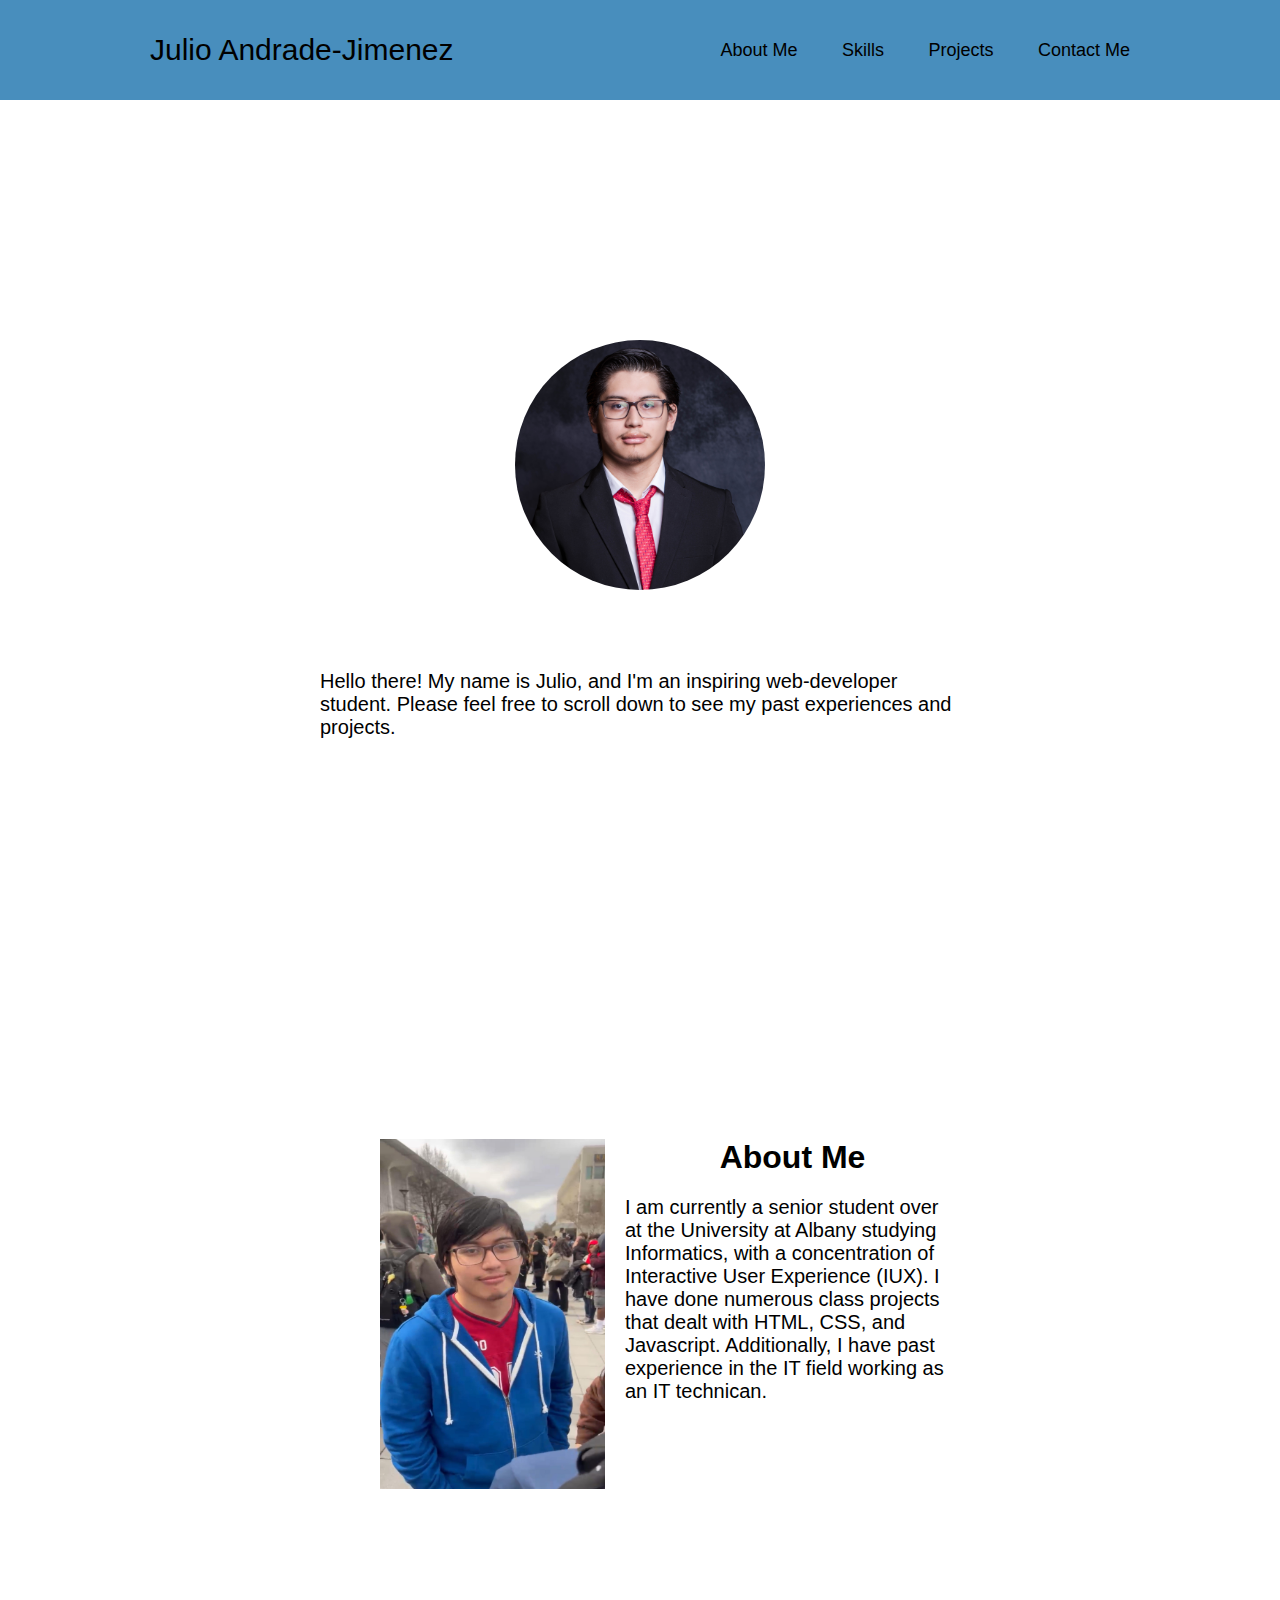
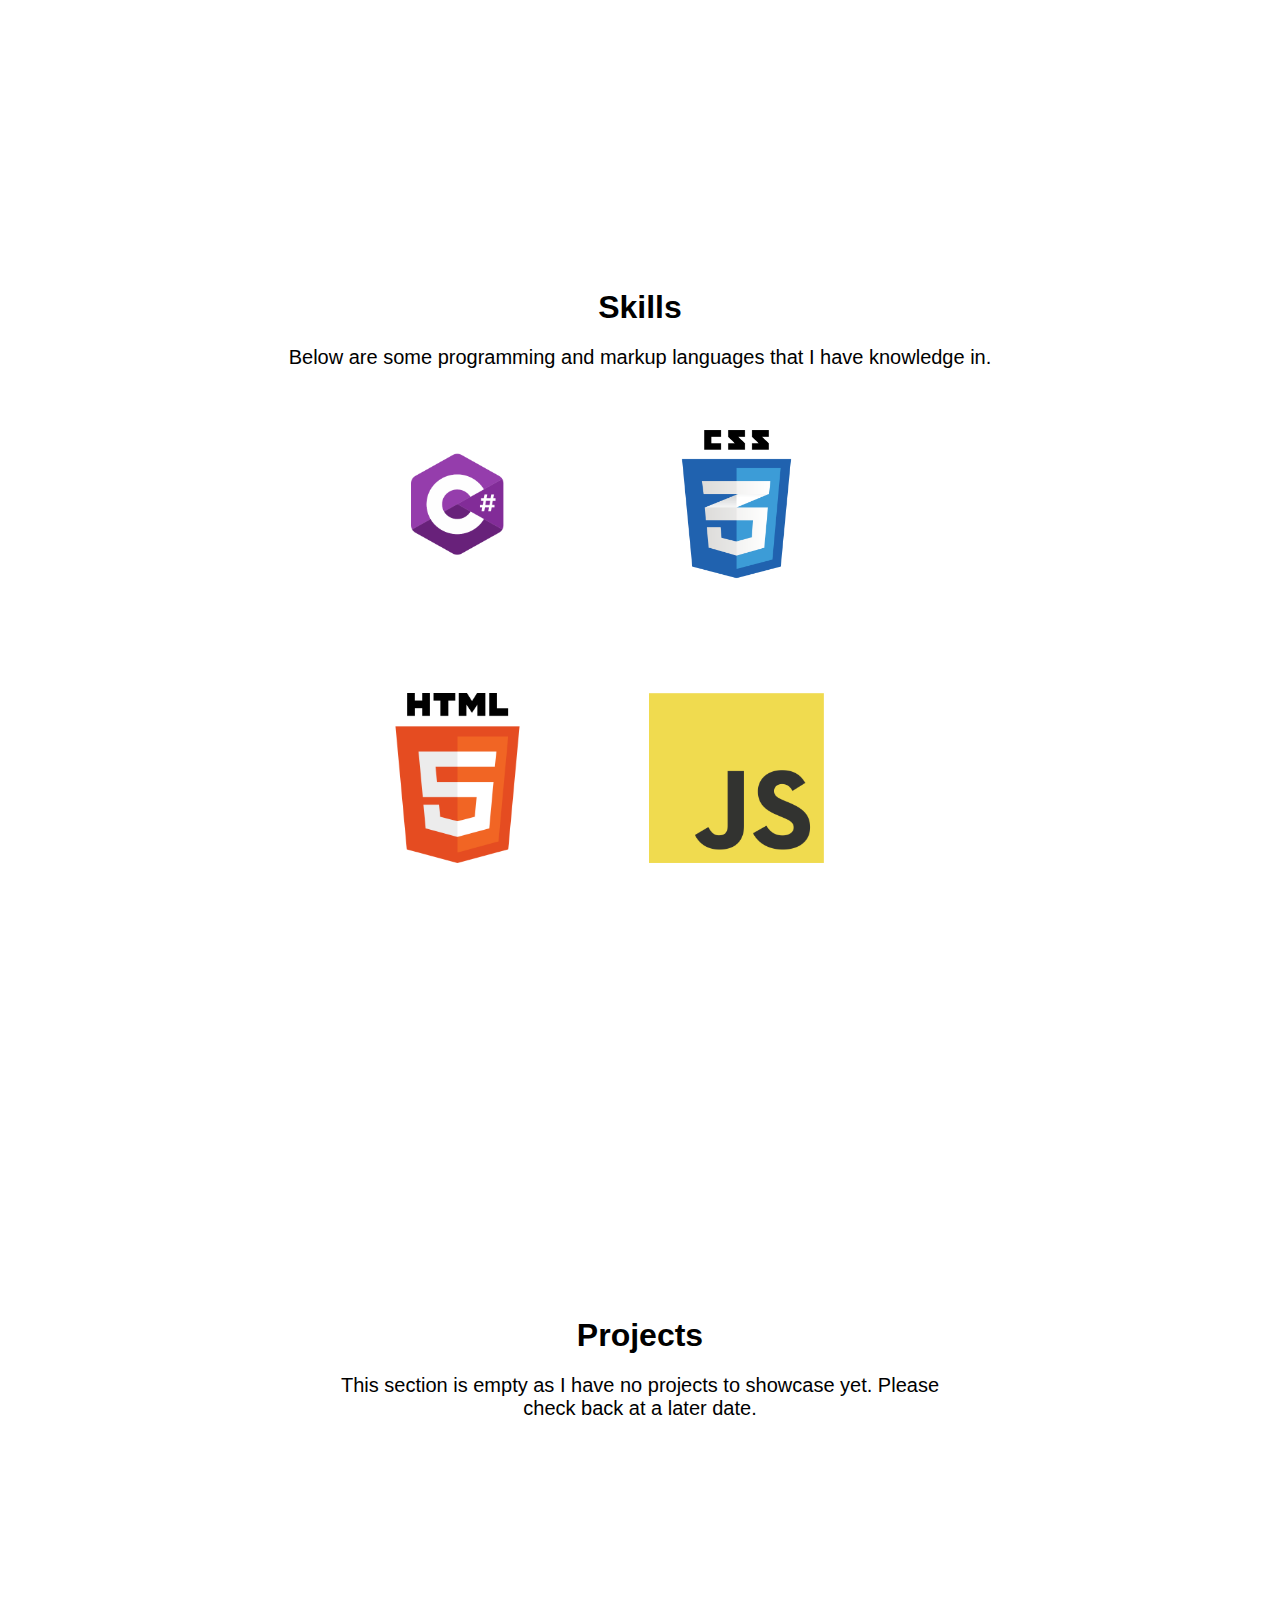
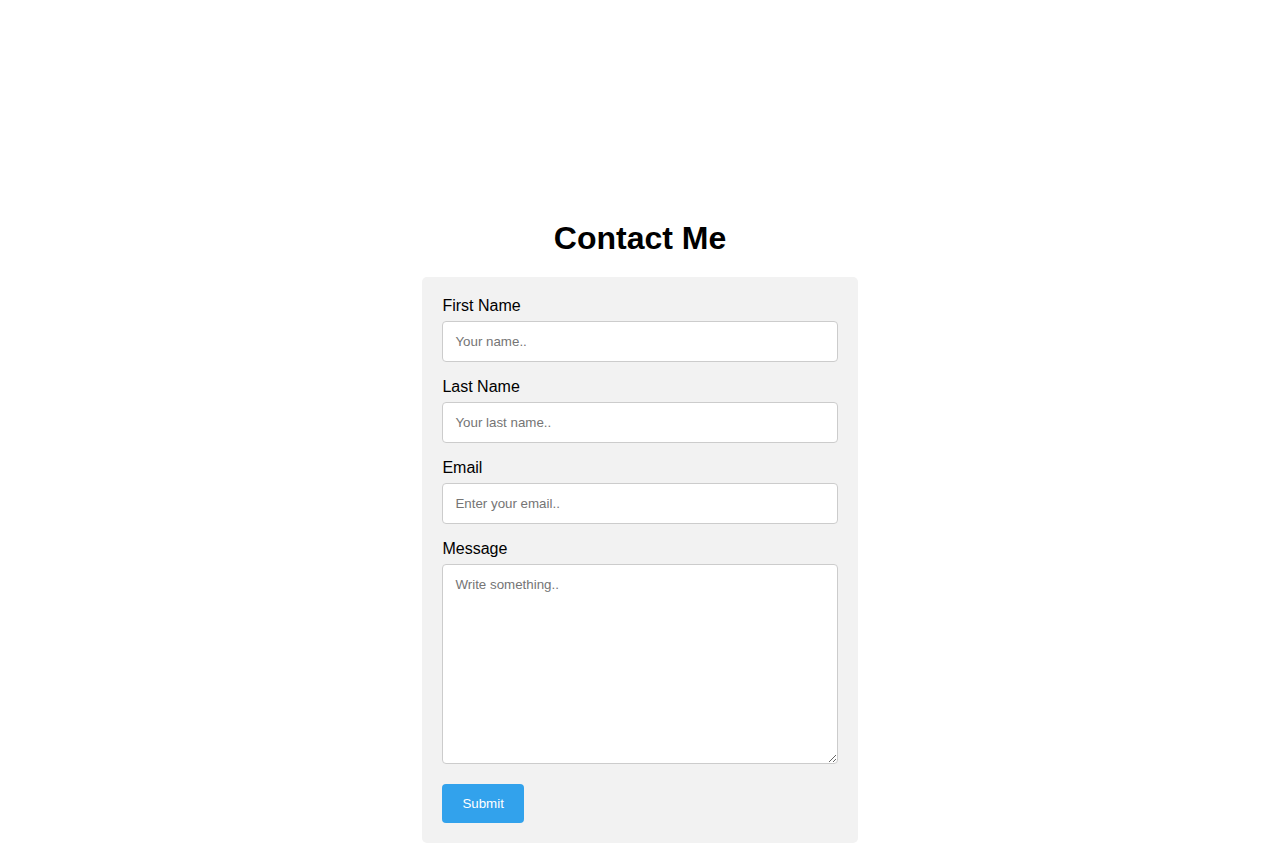
==== Home.html @ c344837d "Portfolio" ====
<!DOCTYPE html>
<html lang="en">
<head>
    <meta charset="UTF-8">
    <title>Julio Andrade-Jimenez</title>
    <meta name="viewport" content="width=device-width,initial-scale=1">
    <link rel="stylesheet" href="style.css">
</head>
<body>
    <header class="header" id="nav-background">
       <a href="#" class="logo">Julio Andrade-Jimenez</a> 

        <nav class="navbar">
            <a href="#about-me-heading">About Me</a>
            <a href="#about-me-skills">Skills</a>
            <a href="#about-me-projects">Projects</a>
            <a href="#about-me-contact">Contact Me</a>
        </nav>
    </header>

<div id ="main-container">
    <img id ="portrait" src="photos/R5C_7888.jpg" alt =" ">
</div>
    <p id="main-text">Hello there! My name is Julio, and I'm an inspiring web-developer student. 
        Please feel free to scroll down to see my past experiences and projects.</p>
<div class="container">
    <div class="row">
    <img id ="about-me-pic" src="photos/selfie.jpg" alt =" ">
    <h1 id="about-me-heading">About Me</h1>
    <p id="about-me-word">I am currently a senior student over at the University at 
        Albany studying Informatics, with a concentration of Interactive User Experience (IUX). 
    I have done numerous class projects that dealt with HTML, CSS, and Javascript. Additionally, I have past experience 
in the IT field working as an IT technican.</p>
    </div>
</div>
<div class="container">
    <h1 id="about-me-skills">Skills</h1>
    <p id ="skills-text">Below are some programming and markup languages that I have 
        knowledge in.</p>
        <div class="row">
            <img class="skills-logo-temp" src="photos/Csharp-logo.png" alt =" ">
            <img class="skills-logo-temp" src="photos/CSS-logo.png" alt =" ">
            <img class="skills-logo-temp" src="photos/html-logo.png" alt =" ">
            <img class="skills-logo-temp" src="photos/JS-logo.png" alt =" ">
        </div>
</div>
<div class="container">
    <h1 id="about-me-projects">Projects</h1>
        <div class="row">
            <p id="skills-text">This section is empty as I have no projects to showcase yet. Please check back at a later
                date.</p>
        </div>
</div>
<div class="container">
    <h1 id="about-me-contact">Contact Me</h1>
    <div class="mail-container">
        <form action="https://formspree.io/f/xzzppgro" method="POST">
          <label for="fname">First Name</label>
          <input type="text" id="fname" name="first-name" placeholder="Your name..">   
          <label for="lname">Last Name</label>
          <input type="text" id="lname" name="last-name" placeholder="Your last name..">   
          <label for="email">Email</label>
          <input type="text" id="email" name="email" placeholder="Enter your email..">
          <label for="subject">Message</label>
          <textarea id="subject" name="message" placeholder="Write something.." style="height:200px"></textarea>
      
          <input type="submit" value="Submit">
        </form>
      </div>
</div>
</body>
</html>
---- style.css ----
*{
    padding: 0;
    margin: 0;
    box-sizing: border-box;
    font-family: 'Poppins', sans-serif;
}

body{
    min-height: 200vh;
    background-size: cover;
    background-position: center;
    background-image: url("photos/main-background.jpg");
    overflow: auto;
}

.header{

    top: 0;
    left: 0;
    width: 100%;
    padding: 50px 150px;
    display: flex;
    justify-content: space-between;
    align-items: center;
    z-index: 100;
}

.logo{
    font-size: 30px;
    color: black;
    text-decoration: none;
    font-weight: 450;
    pointer-events: none;

}

#nav-background{
    background-color: #488ebd;
    height: 25px;
}

.navbar a{
    position: relative;
    font-size: 18px;
    color: black;
    font-weight: 500;
    text-decoration: none;
    margin-left: 40px;
}

.navbar a::before{
    content:'';
    position: absolute;
    top: 100%;
    left: 0;
    width: 0;
    height: 3px;
    background-color: #0e57b6ce;
    transition: .3s;
}

.navbar a:hover::before{
    width: 100%;
}

#portrait{
    clip-path: circle();
    height:250px;
    margin-left: auto;
    margin-right: auto;
    display: block;
}

#main-container{
    padding-top: 15em;
}

#main-text{
    padding-top: 5rem;
    font-weight: 500;
    font-size: 20px;
    margin: auto;
    width: 50%;
}

.container{
    margin-top: 400px;
}

#about-me-pic{
    float: left;
    width: 225px;
    height: 350px;
    margin-left: 60px;
    margin-right: 20px;
}

/* The "about-me" IDs serve as an anchor for when the user clicks on the navlinks */

#about-me-heading{
    margin: auto;
    text-align: center;
}

#about-me-skills{
    margin: auto;
    text-align: center;
}

#about-me-projects{
    margin: auto;
    text-align: center;
}

#about-me-contact{
    margin: auto;
    text-align: center;
}

#about-me-word{
    font-size: 20px;
    font-weight: 500;
    padding-top: 20px;
}

/*Use for centering text */
#skills-text{
    text-align: center;
    font-size: 20px;
    padding-top: 20px;
}

.skills-logo-temp{

    width: 175px;
    height: 170px;
    margin: 50px;
}
.row{
    margin: auto;
    width: 50%;
}

.row::after{
    content: "";
    clear: both;
    display: table;
}

input[type=text], select, textarea {
    width: 100%;
    padding: 12px;
    border: 1px solid #ccc;
    border-radius: 4px;
    box-sizing: border-box;
    margin-top: 6px;
    margin-bottom: 16px;
    resize: vertical;
  }
  
input[type=submit] {
    background-color: #32a2ec;
    color: white;
    padding: 12px 20px;
    border: none;
    border-radius: 4px;
    cursor: pointer;
  }
  
input[type=submit]:hover {
    background-color: #0665d1af;
  }
  
.mail-container {
    border-radius: 5px;
    background-color: #f2f2f2;
    padding: 20px;
    margin: auto;
    margin-top: 20px;
    margin-bottom: 20px;
    width: 34%;
  }
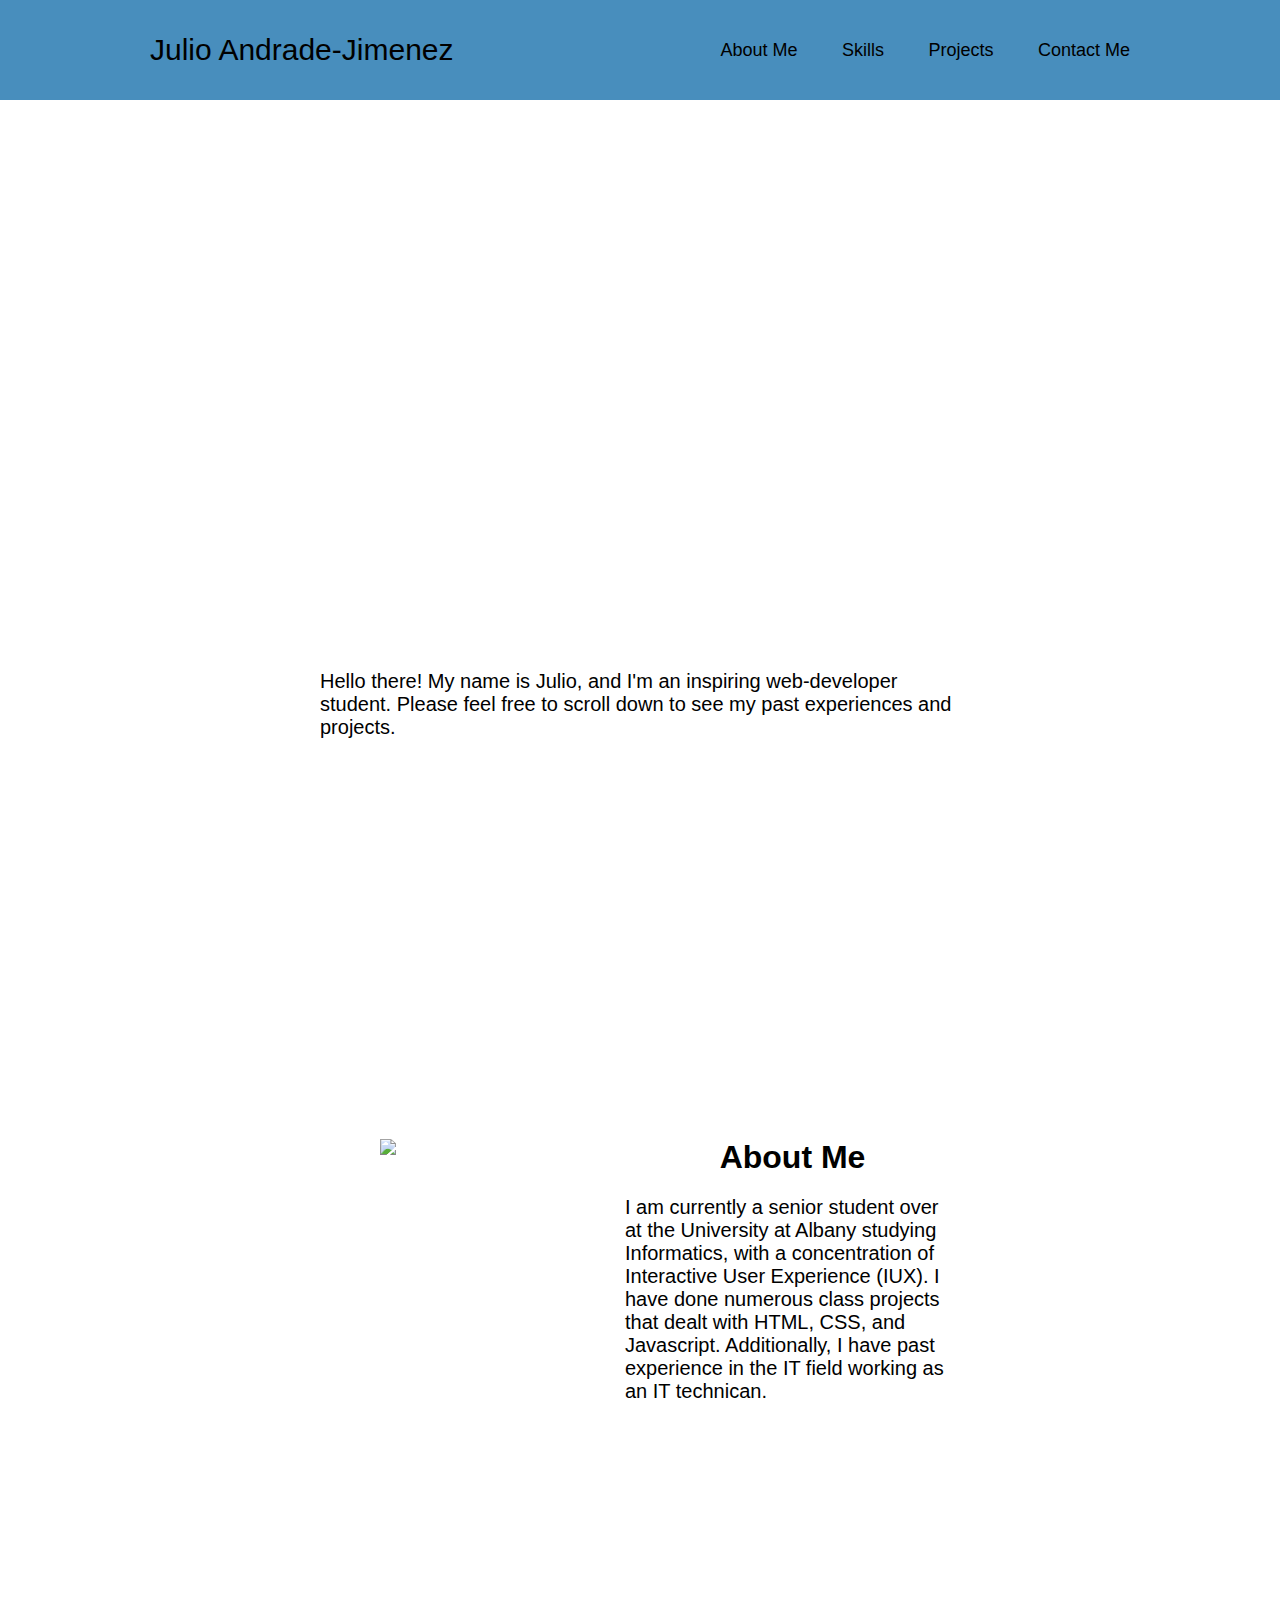
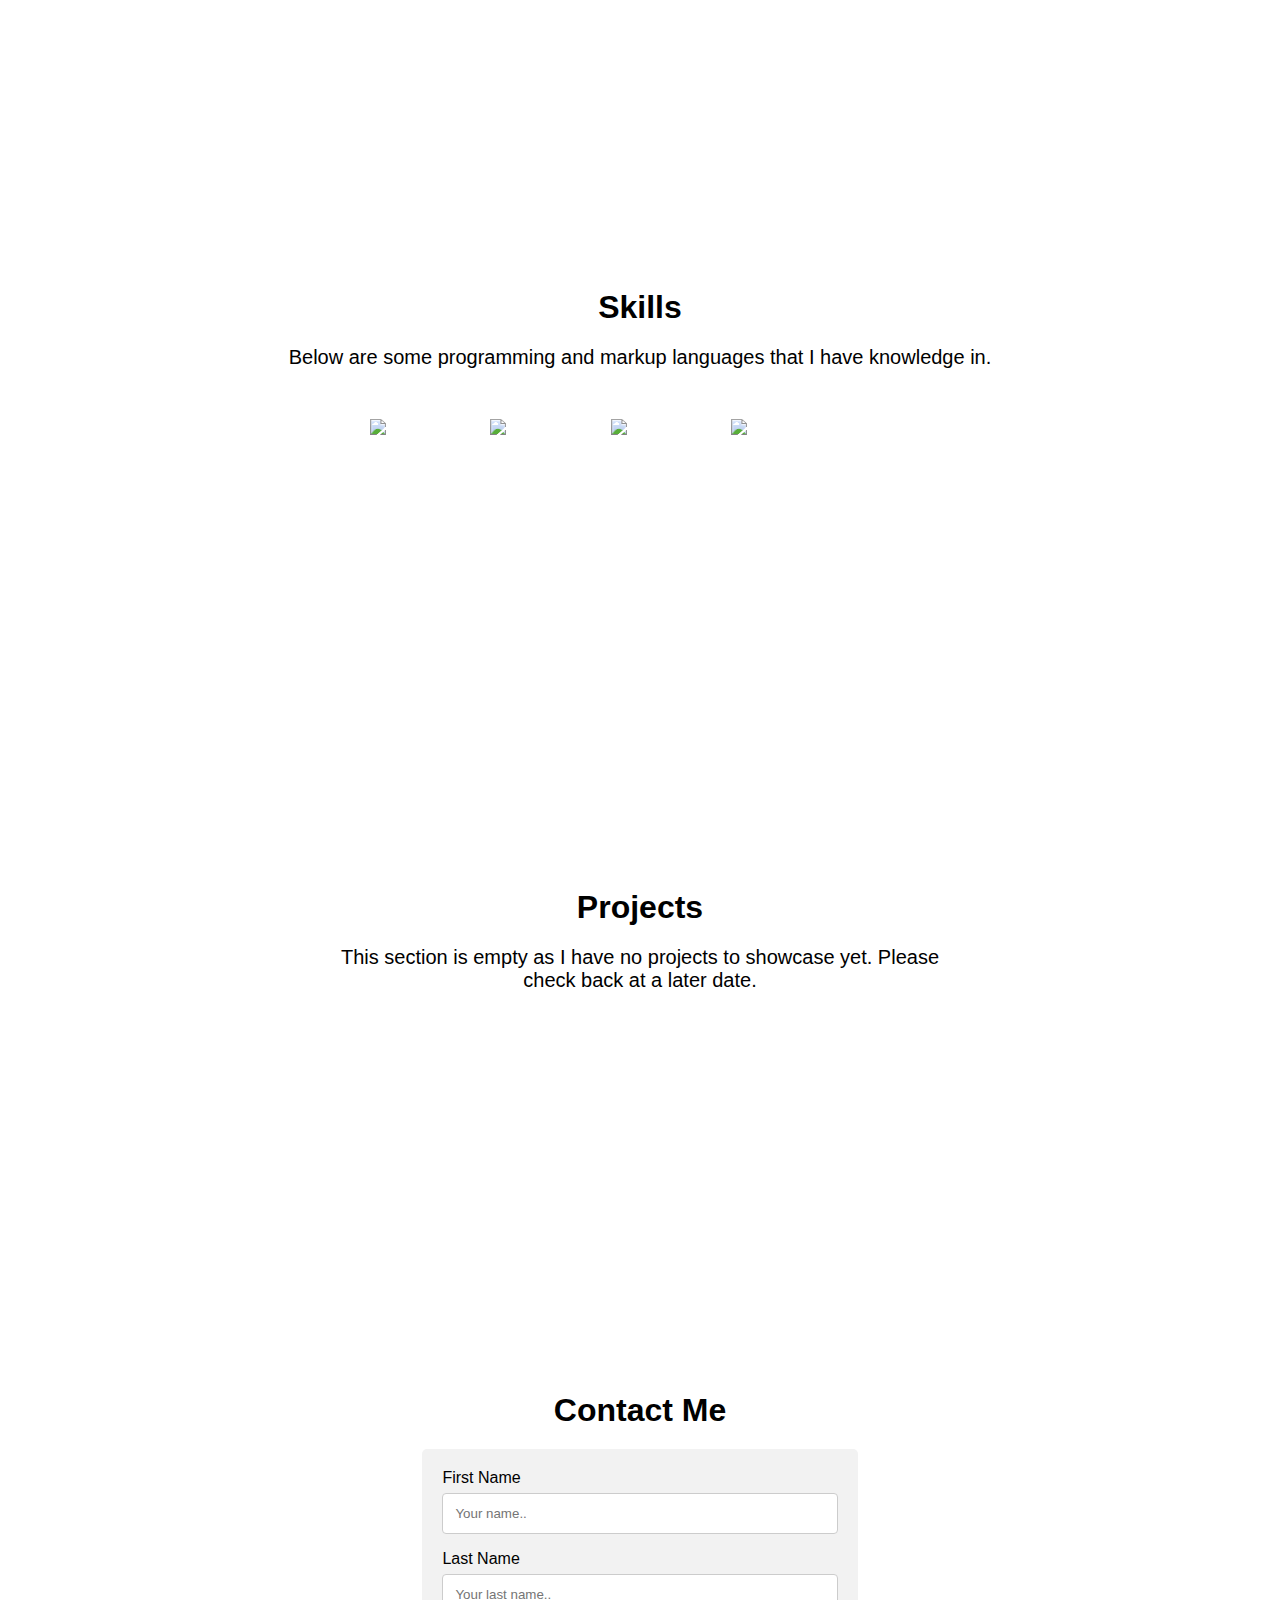
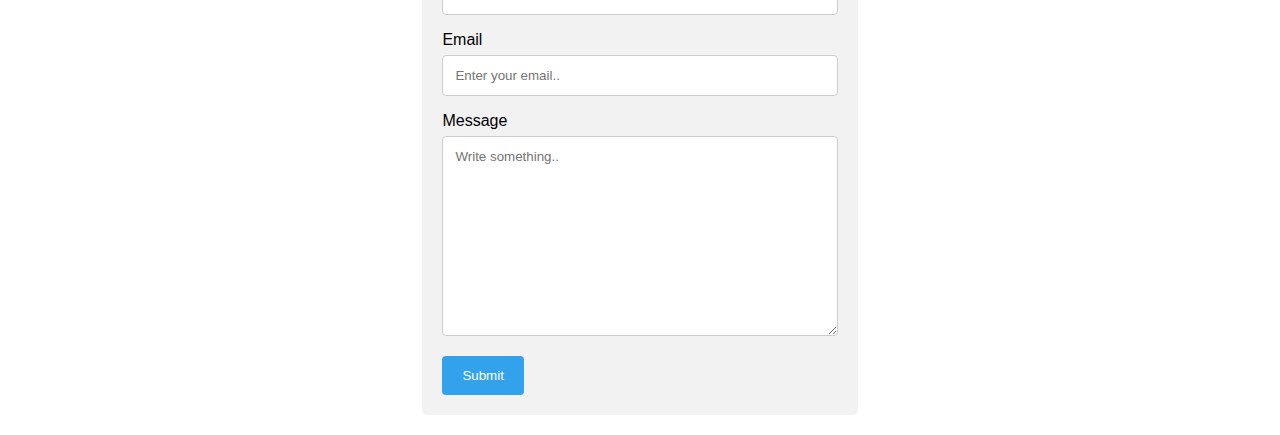
==== commit dcb9035a: "Add files via upload" ====
--- a/Home.html
+++ b/Home.html
@@ -1,72 +1,72 @@
-<!DOCTYPE html>
-<html lang="en">
-<head>
-    <meta charset="UTF-8">
-    <title>Julio Andrade-Jimenez</title>
-    <meta name="viewport" content="width=device-width,initial-scale=1">
-    <link rel="stylesheet" href="style.css">
-</head>
-<body>
-    <header class="header" id="nav-background">
-       <a href="#" class="logo">Julio Andrade-Jimenez</a> 
-
-        <nav class="navbar">
-            <a href="#about-me-heading">About Me</a>
-            <a href="#about-me-skills">Skills</a>
-            <a href="#about-me-projects">Projects</a>
-            <a href="#about-me-contact">Contact Me</a>
-        </nav>
-    </header>
-
-<div id ="main-container">
-    <img id ="portrait" src="photos/R5C_7888.jpg" alt =" ">
-</div>
-    <p id="main-text">Hello there! My name is Julio, and I'm an inspiring web-developer student. 
-        Please feel free to scroll down to see my past experiences and projects.</p>
-<div class="container">
-    <div class="row">
-    <img id ="about-me-pic" src="photos/selfie.jpg" alt =" ">
-    <h1 id="about-me-heading">About Me</h1>
-    <p id="about-me-word">I am currently a senior student over at the University at 
-        Albany studying Informatics, with a concentration of Interactive User Experience (IUX). 
-    I have done numerous class projects that dealt with HTML, CSS, and Javascript. Additionally, I have past experience 
-in the IT field working as an IT technican.</p>
-    </div>
-</div>
-<div class="container">
-    <h1 id="about-me-skills">Skills</h1>
-    <p id ="skills-text">Below are some programming and markup languages that I have 
-        knowledge in.</p>
-        <div class="row">
-            <img class="skills-logo-temp" src="photos/Csharp-logo.png" alt =" ">
-            <img class="skills-logo-temp" src="photos/CSS-logo.png" alt =" ">
-            <img class="skills-logo-temp" src="photos/html-logo.png" alt =" ">
-            <img class="skills-logo-temp" src="photos/JS-logo.png" alt =" ">
-        </div>
-</div>
-<div class="container">
-    <h1 id="about-me-projects">Projects</h1>
-        <div class="row">
-            <p id="skills-text">This section is empty as I have no projects to showcase yet. Please check back at a later
-                date.</p>
-        </div>
-</div>
-<div class="container">
-    <h1 id="about-me-contact">Contact Me</h1>
-    <div class="mail-container">
-        <form action="https://formspree.io/f/xzzppgro" method="POST">
-          <label for="fname">First Name</label>
-          <input type="text" id="fname" name="first-name" placeholder="Your name..">   
-          <label for="lname">Last Name</label>
-          <input type="text" id="lname" name="last-name" placeholder="Your last name..">   
-          <label for="email">Email</label>
-          <input type="text" id="email" name="email" placeholder="Enter your email..">
-          <label for="subject">Message</label>
-          <textarea id="subject" name="message" placeholder="Write something.." style="height:200px"></textarea>
-      
-          <input type="submit" value="Submit">
-        </form>
-      </div>
-</div>
-</body>
+<!DOCTYPE html>
+<html lang="en">
+<head>
+    <meta charset="UTF-8">
+    <title>Julio Andrade-Jimenez</title>
+    <meta name="viewport" content="width=device-width,initial-scale=1">
+    <link rel="stylesheet" href="style.css">
+</head>
+<body>
+    <header class="header" id="nav-background">
+       <a href="#" class="logo">Julio Andrade-Jimenez</a> 
+
+        <nav class="navbar">
+            <a href="#about-me-heading">About Me</a>
+            <a href="#about-me-skills">Skills</a>
+            <a href="#about-me-projects">Projects</a>
+            <a href="#about-me-contact">Contact Me</a>
+        </nav>
+    </header>
+
+<div id ="main-container">
+    <img id ="portrait" src="photos/R5C_7888.jpg" alt =" ">
+</div>
+    <p id="main-text">Hello there! My name is Julio, and I'm an inspiring web-developer student. 
+        Please feel free to scroll down to see my past experiences and projects.</p>
+<div class="container">
+    <div class="row">
+    <img id ="about-me-pic" src="photos/selfie.jpg" alt =" ">
+    <h1 id="about-me-heading">About Me</h1>
+    <p id="about-me-word">I am currently a senior student over at the University at 
+        Albany studying Informatics, with a concentration of Interactive User Experience (IUX). 
+    I have done numerous class projects that dealt with HTML, CSS, and Javascript. Additionally, I have past experience 
+in the IT field working as an IT technican.</p>
+    </div>
+</div>
+<div class="container">
+    <h1 id="about-me-skills">Skills</h1>
+    <p id ="skills-text">Below are some programming and markup languages that I have 
+        knowledge in.</p>
+        <div class="row">
+            <img class="skills-logo-temp" src="photos/Csharp-logo.png" alt =" ">
+            <img class="skills-logo-temp" src="photos/CSS-logo.png" alt =" ">
+            <img class="skills-logo-temp" src="photos/html-logo.png" alt =" ">
+            <img class="skills-logo-temp" src="photos/JS-logo.png" alt =" ">
+        </div>
+</div>
+<div class="container">
+    <h1 id="about-me-projects">Projects</h1>
+        <div class="row">
+            <p id="skills-text">This section is empty as I have no projects to showcase yet. Please check back at a later
+                date.</p>
+        </div>
+</div>
+<div class="container">
+    <h1 id="about-me-contact">Contact Me</h1>
+    <div class="mail-container">
+        <form action="https://formspree.io/f/xzzppgro" method="POST">
+          <label for="fname">First Name</label>
+          <input type="text" id="fname" name="first-name" placeholder="Your name..">   
+          <label for="lname">Last Name</label>
+          <input type="text" id="lname" name="last-name" placeholder="Your last name..">   
+          <label for="email">Email</label>
+          <input type="text" id="email" name="email" placeholder="Enter your email..">
+          <label for="subject">Message</label>
+          <textarea id="subject" name="message" placeholder="Write something.." style="height:200px"></textarea>
+      
+          <input type="submit" value="Submit">
+        </form>
+      </div>
+</div>
+</body>
 </html> --- a/style.css
+++ b/style.css
@@ -1,182 +1,182 @@
-*{
-    padding: 0;
-    margin: 0;
-    box-sizing: border-box;
-    font-family: 'Poppins', sans-serif;
-}
-
-body{
-    min-height: 200vh;
-    background-size: cover;
-    background-position: center;
-    background-image: url("photos/main-background.jpg");
-    overflow: auto;
-}
-
-.header{
-
-    top: 0;
-    left: 0;
-    width: 100%;
-    padding: 50px 150px;
-    display: flex;
-    justify-content: space-between;
-    align-items: center;
-    z-index: 100;
-}
-
-.logo{
-    font-size: 30px;
-    color: black;
-    text-decoration: none;
-    font-weight: 450;
-    pointer-events: none;
-
-}
-
-#nav-background{
-    background-color: #488ebd;
-    height: 25px;
-}
-
-.navbar a{
-    position: relative;
-    font-size: 18px;
-    color: black;
-    font-weight: 500;
-    text-decoration: none;
-    margin-left: 40px;
-}
-
-.navbar a::before{
-    content:'';
-    position: absolute;
-    top: 100%;
-    left: 0;
-    width: 0;
-    height: 3px;
-    background-color: #0e57b6ce;
-    transition: .3s;
-}
-
-.navbar a:hover::before{
-    width: 100%;
-}
-
-#portrait{
-    clip-path: circle();
-    height:250px;
-    margin-left: auto;
-    margin-right: auto;
-    display: block;
-}
-
-#main-container{
-    padding-top: 15em;
-}
-
-#main-text{
-    padding-top: 5rem;
-    font-weight: 500;
-    font-size: 20px;
-    margin: auto;
-    width: 50%;
-}
-
-.container{
-    margin-top: 400px;
-}
-
-#about-me-pic{
-    float: left;
-    width: 225px;
-    height: 350px;
-    margin-left: 60px;
-    margin-right: 20px;
-}
-
-/* The "about-me" IDs serve as an anchor for when the user clicks on the navlinks */
-
-#about-me-heading{
-    margin: auto;
-    text-align: center;
-}
-
-#about-me-skills{
-    margin: auto;
-    text-align: center;
-}
-
-#about-me-projects{
-    margin: auto;
-    text-align: center;
-}
-
-#about-me-contact{
-    margin: auto;
-    text-align: center;
-}
-
-#about-me-word{
-    font-size: 20px;
-    font-weight: 500;
-    padding-top: 20px;
-}
-
-/*Use for centering text */
-#skills-text{
-    text-align: center;
-    font-size: 20px;
-    padding-top: 20px;
-}
-
-.skills-logo-temp{
-
-    width: 175px;
-    height: 170px;
-    margin: 50px;
-}
-.row{
-    margin: auto;
-    width: 50%;
-}
-
-.row::after{
-    content: "";
-    clear: both;
-    display: table;
-}
-
-input[type=text], select, textarea {
-    width: 100%;
-    padding: 12px;
-    border: 1px solid #ccc;
-    border-radius: 4px;
-    box-sizing: border-box;
-    margin-top: 6px;
-    margin-bottom: 16px;
-    resize: vertical;
-  }
-  
-input[type=submit] {
-    background-color: #32a2ec;
-    color: white;
-    padding: 12px 20px;
-    border: none;
-    border-radius: 4px;
-    cursor: pointer;
-  }
-  
-input[type=submit]:hover {
-    background-color: #0665d1af;
-  }
-  
-.mail-container {
-    border-radius: 5px;
-    background-color: #f2f2f2;
-    padding: 20px;
-    margin: auto;
-    margin-top: 20px;
-    margin-bottom: 20px;
-    width: 34%;
+*{
+    padding: 0;
+    margin: 0;
+    box-sizing: border-box;
+    font-family: 'Poppins', sans-serif;
+}
+
+body{
+    min-height: 200vh;
+    background-size: cover;
+    background-position: center;
+    background-image: url("photos/main-background.jpg");
+    overflow: auto;
+}
+
+.header{
+
+    top: 0;
+    left: 0;
+    width: 100%;
+    padding: 50px 150px;
+    display: flex;
+    justify-content: space-between;
+    align-items: center;
+    z-index: 100;
+}
+
+.logo{
+    font-size: 30px;
+    color: black;
+    text-decoration: none;
+    font-weight: 450;
+    pointer-events: none;
+
+}
+
+#nav-background{
+    background-color: #488ebd;
+    height: 25px;
+}
+
+.navbar a{
+    position: relative;
+    font-size: 18px;
+    color: black;
+    font-weight: 500;
+    text-decoration: none;
+    margin-left: 40px;
+}
+
+.navbar a::before{
+    content:'';
+    position: absolute;
+    top: 100%;
+    left: 0;
+    width: 0;
+    height: 3px;
+    background-color: #0e57b6ce;
+    transition: .3s;
+}
+
+.navbar a:hover::before{
+    width: 100%;
+}
+
+#portrait{
+    clip-path: circle();
+    height:250px;
+    margin-left: auto;
+    margin-right: auto;
+    display: block;
+}
+
+#main-container{
+    padding-top: 15em;
+}
+
+#main-text{
+    padding-top: 5rem;
+    font-weight: 500;
+    font-size: 20px;
+    margin: auto;
+    width: 50%;
+}
+
+.container{
+    margin-top: 400px;
+}
+
+#about-me-pic{
+    float: left;
+    width: 225px;
+    height: 350px;
+    margin-left: 60px;
+    margin-right: 20px;
+}
+
+/* The "about-me" IDs serve as an anchor for when the user clicks on the navlinks */
+
+#about-me-heading{
+    margin: auto;
+    text-align: center;
+}
+
+#about-me-skills{
+    margin: auto;
+    text-align: center;
+}
+
+#about-me-projects{
+    margin: auto;
+    text-align: center;
+}
+
+#about-me-contact{
+    margin: auto;
+    text-align: center;
+}
+
+#about-me-word{
+    font-size: 20px;
+    font-weight: 500;
+    padding-top: 20px;
+}
+
+/*Use for centering text */
+#skills-text{
+    text-align: center;
+    font-size: 20px;
+    padding-top: 20px;
+}
+
+.skills-logo-temp{
+
+    width: 175px;
+    height: 170px;
+    margin: 50px;
+}
+.row{
+    margin: auto;
+    width: 50%;
+}
+
+.row::after{
+    content: "";
+    clear: both;
+    display: table;
+}
+
+input[type=text], select, textarea {
+    width: 100%;
+    padding: 12px;
+    border: 1px solid #ccc;
+    border-radius: 4px;
+    box-sizing: border-box;
+    margin-top: 6px;
+    margin-bottom: 16px;
+    resize: vertical;
+  }
+  
+input[type=submit] {
+    background-color: #32a2ec;
+    color: white;
+    padding: 12px 20px;
+    border: none;
+    border-radius: 4px;
+    cursor: pointer;
+  }
+  
+input[type=submit]:hover {
+    background-color: #0665d1af;
+  }
+  
+.mail-container {
+    border-radius: 5px;
+    background-color: #f2f2f2;
+    padding: 20px;
+    margin: auto;
+    margin-top: 20px;
+    margin-bottom: 20px;
+    width: 34%;
   }